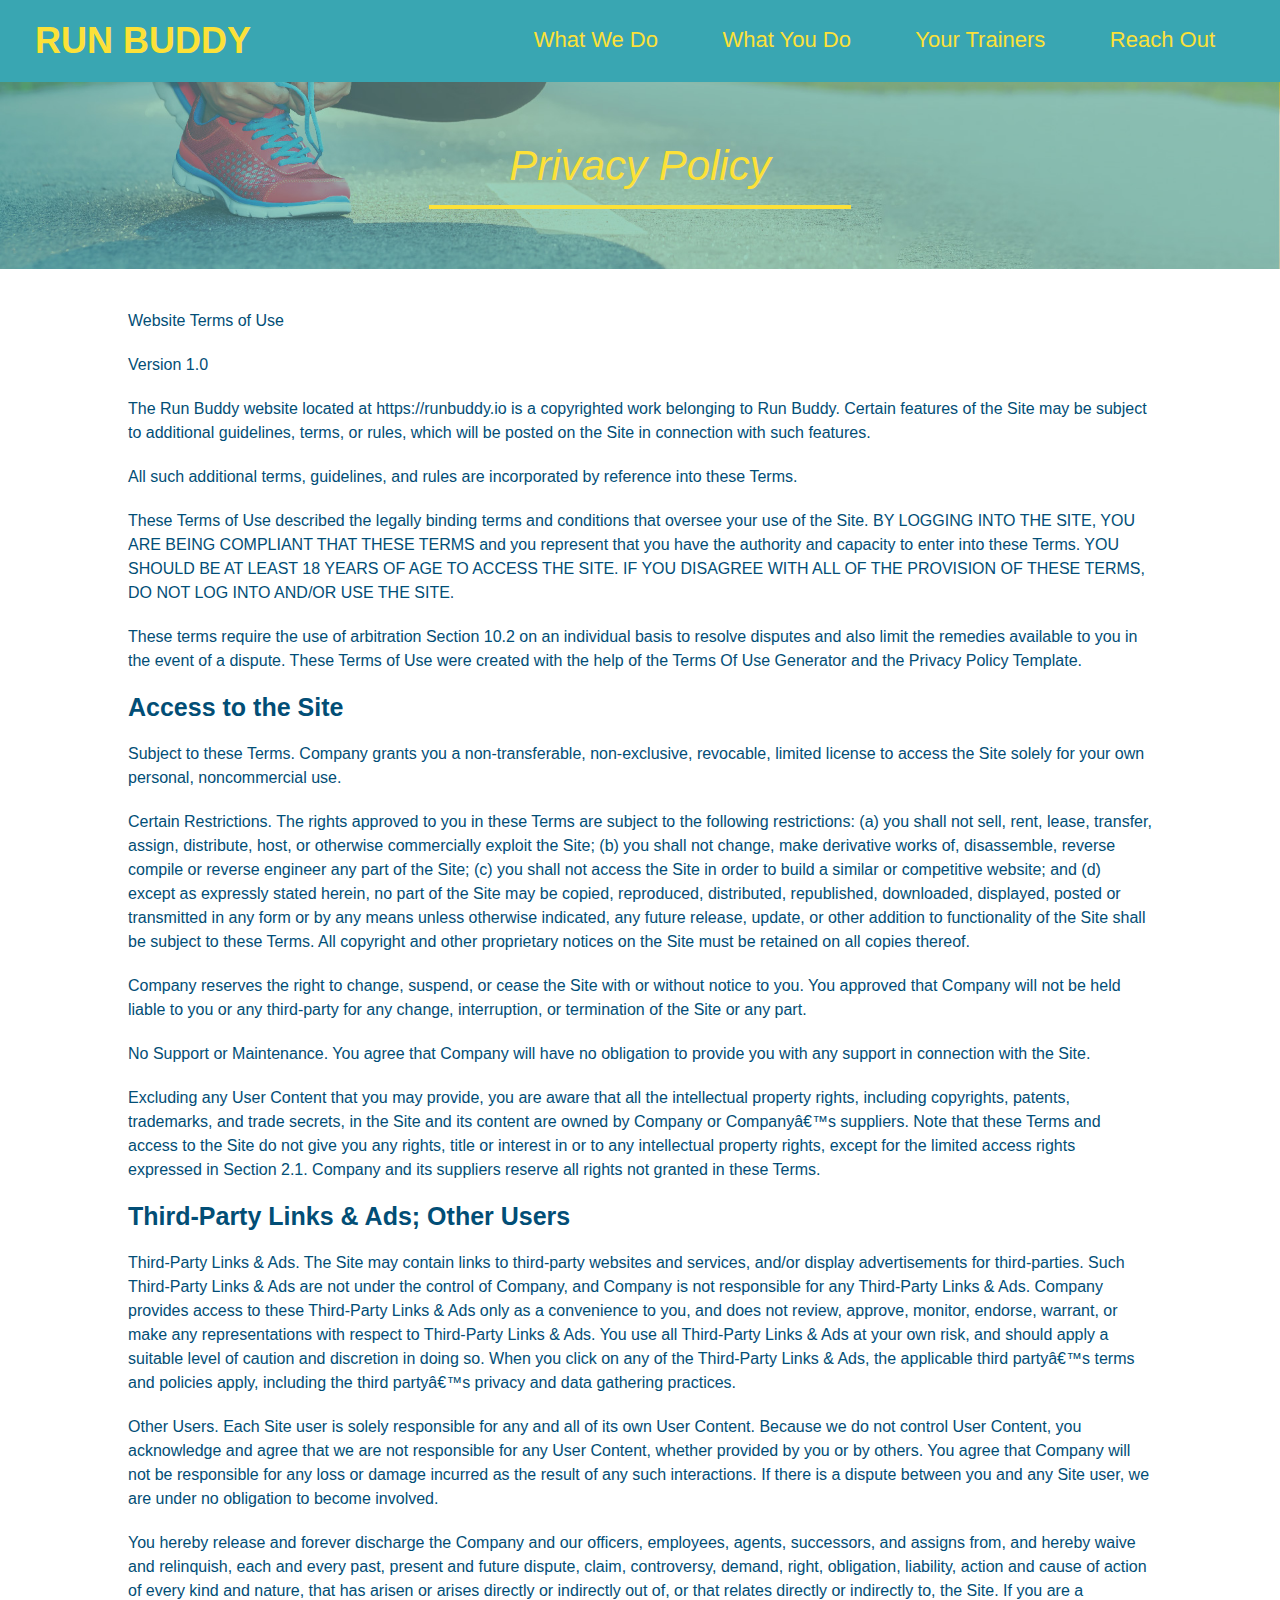
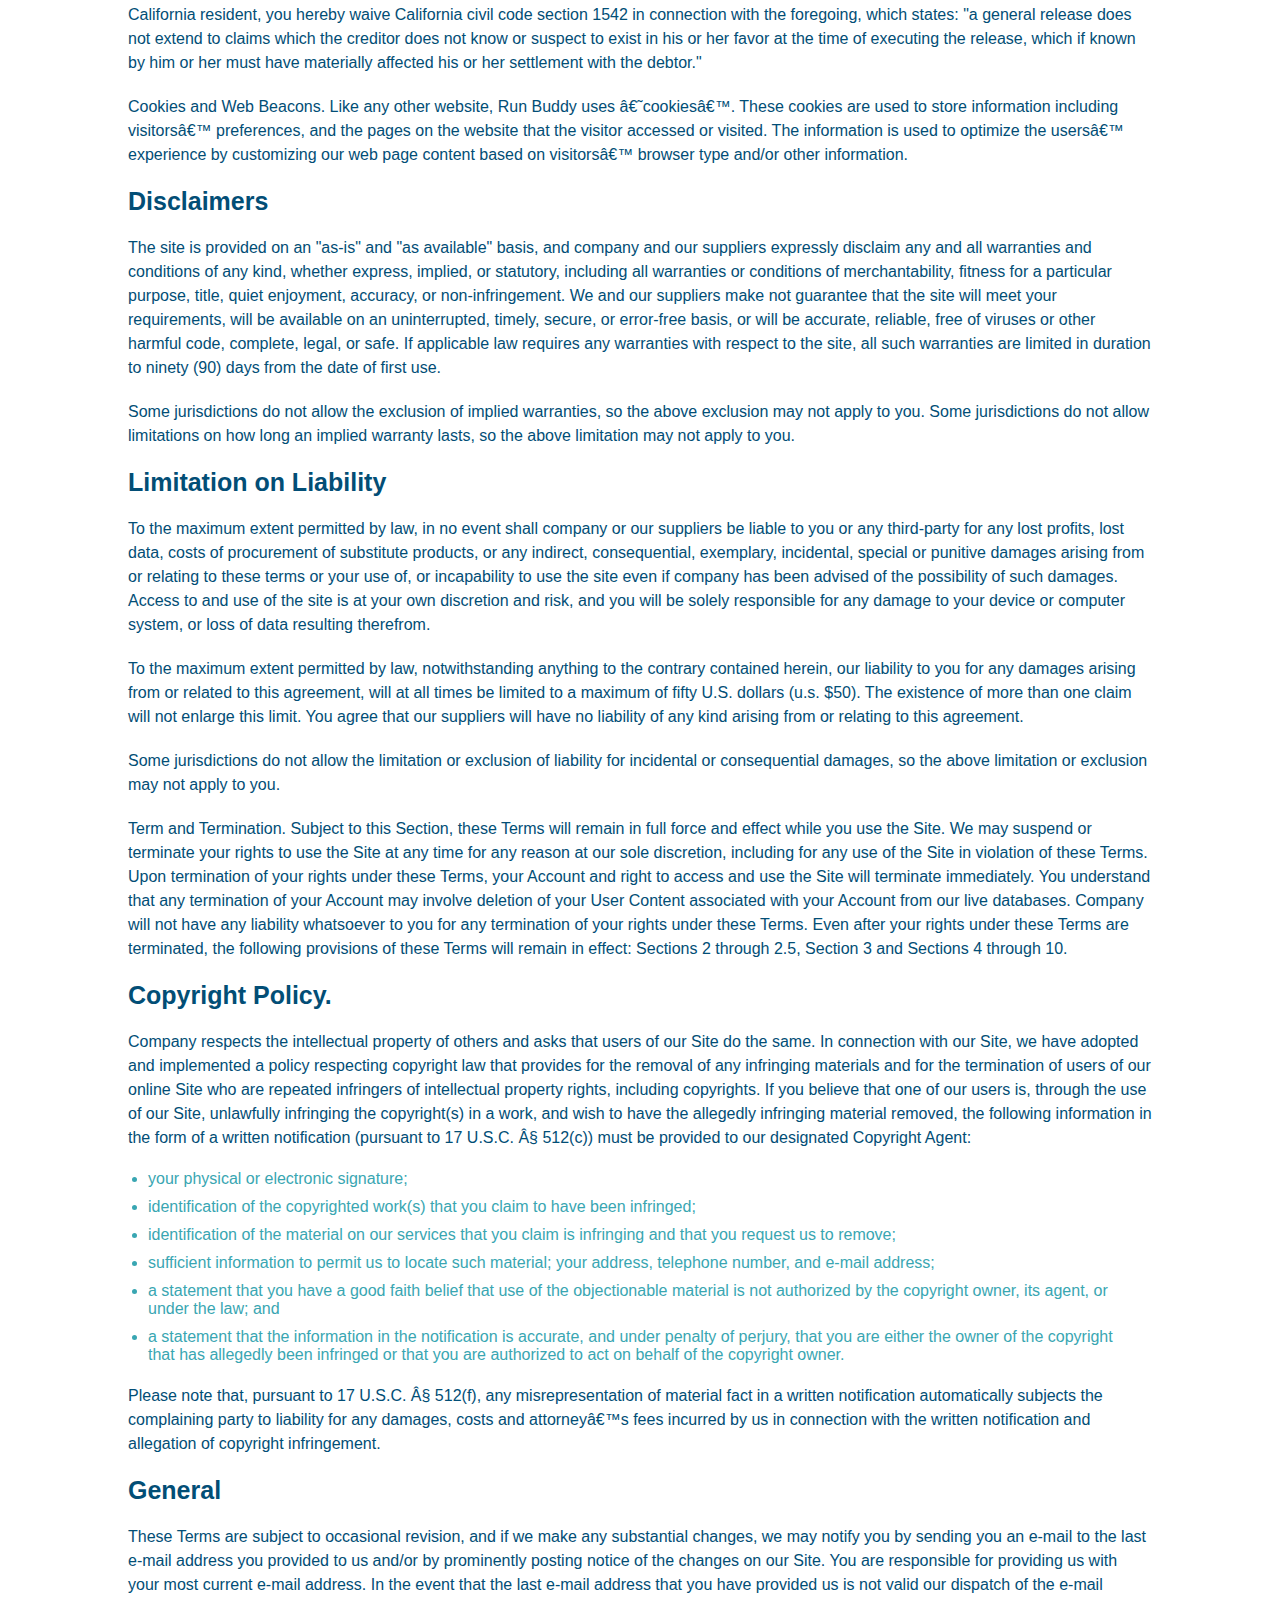
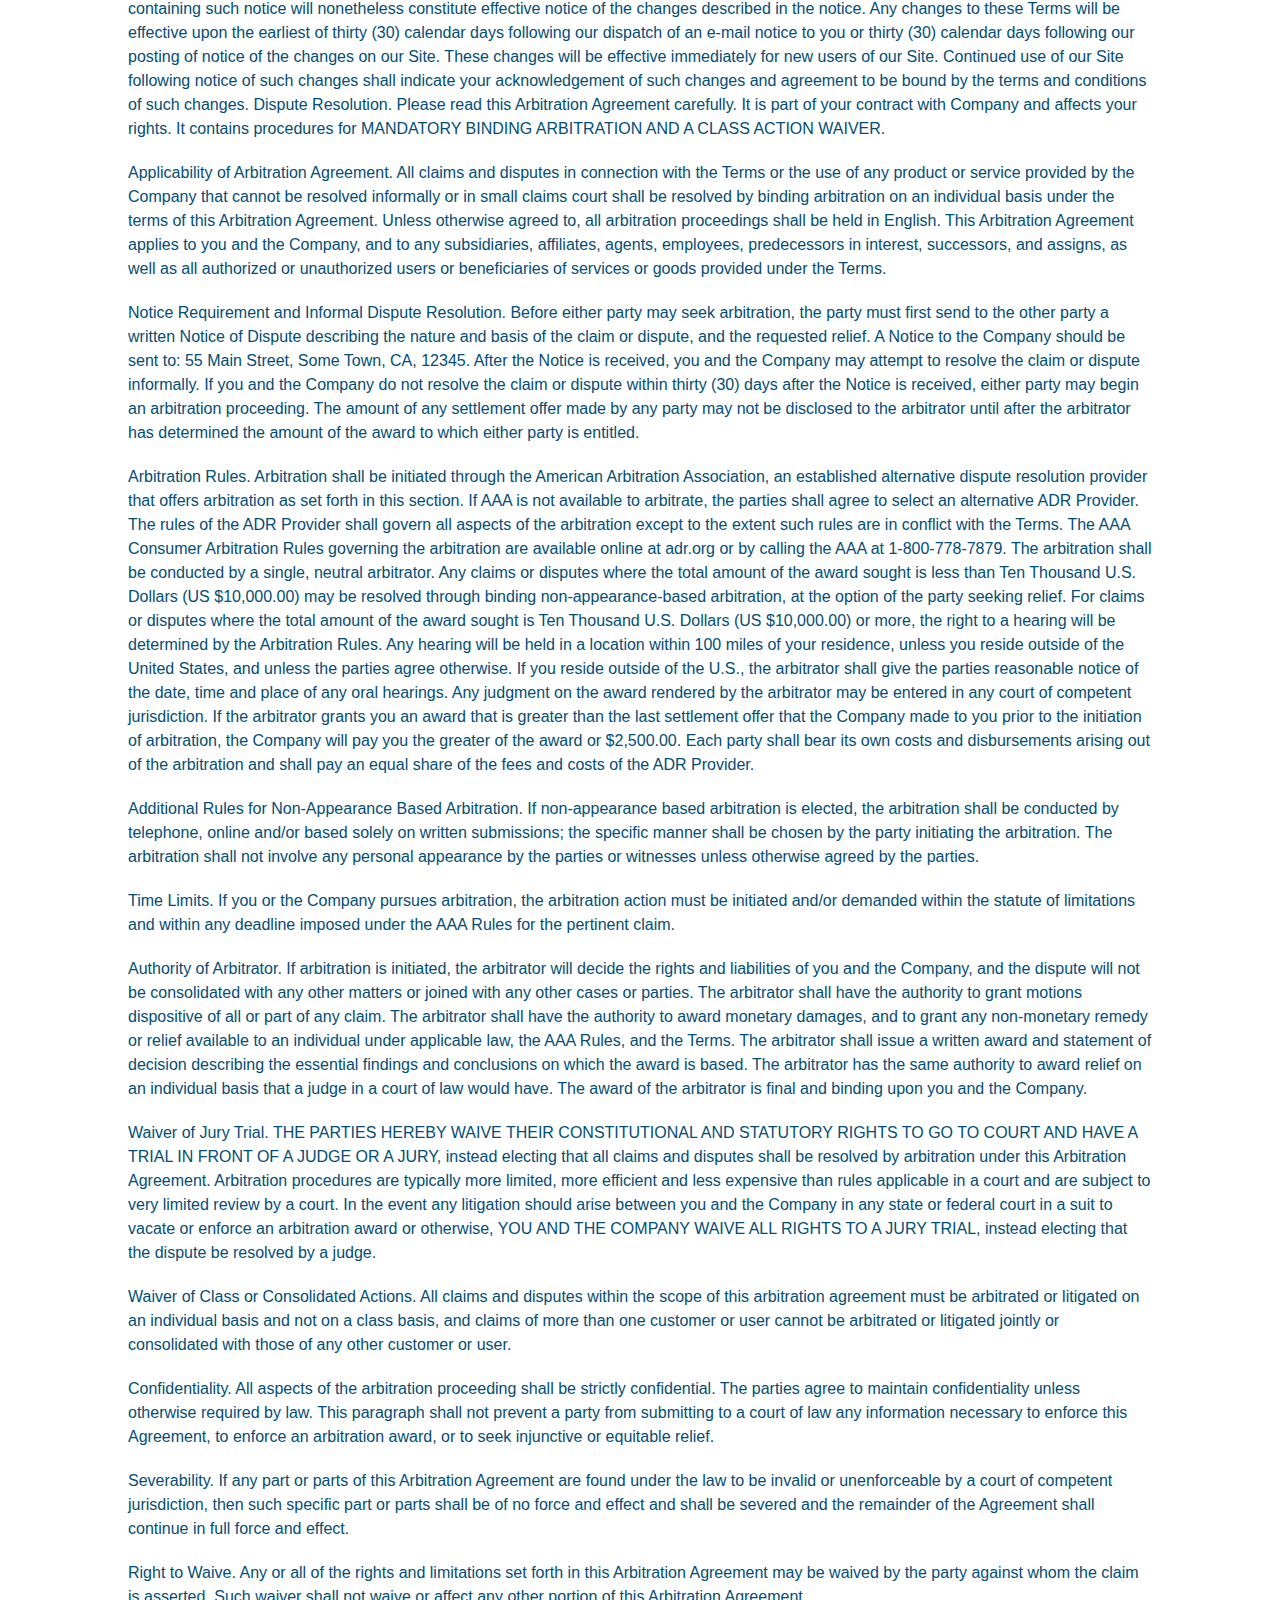
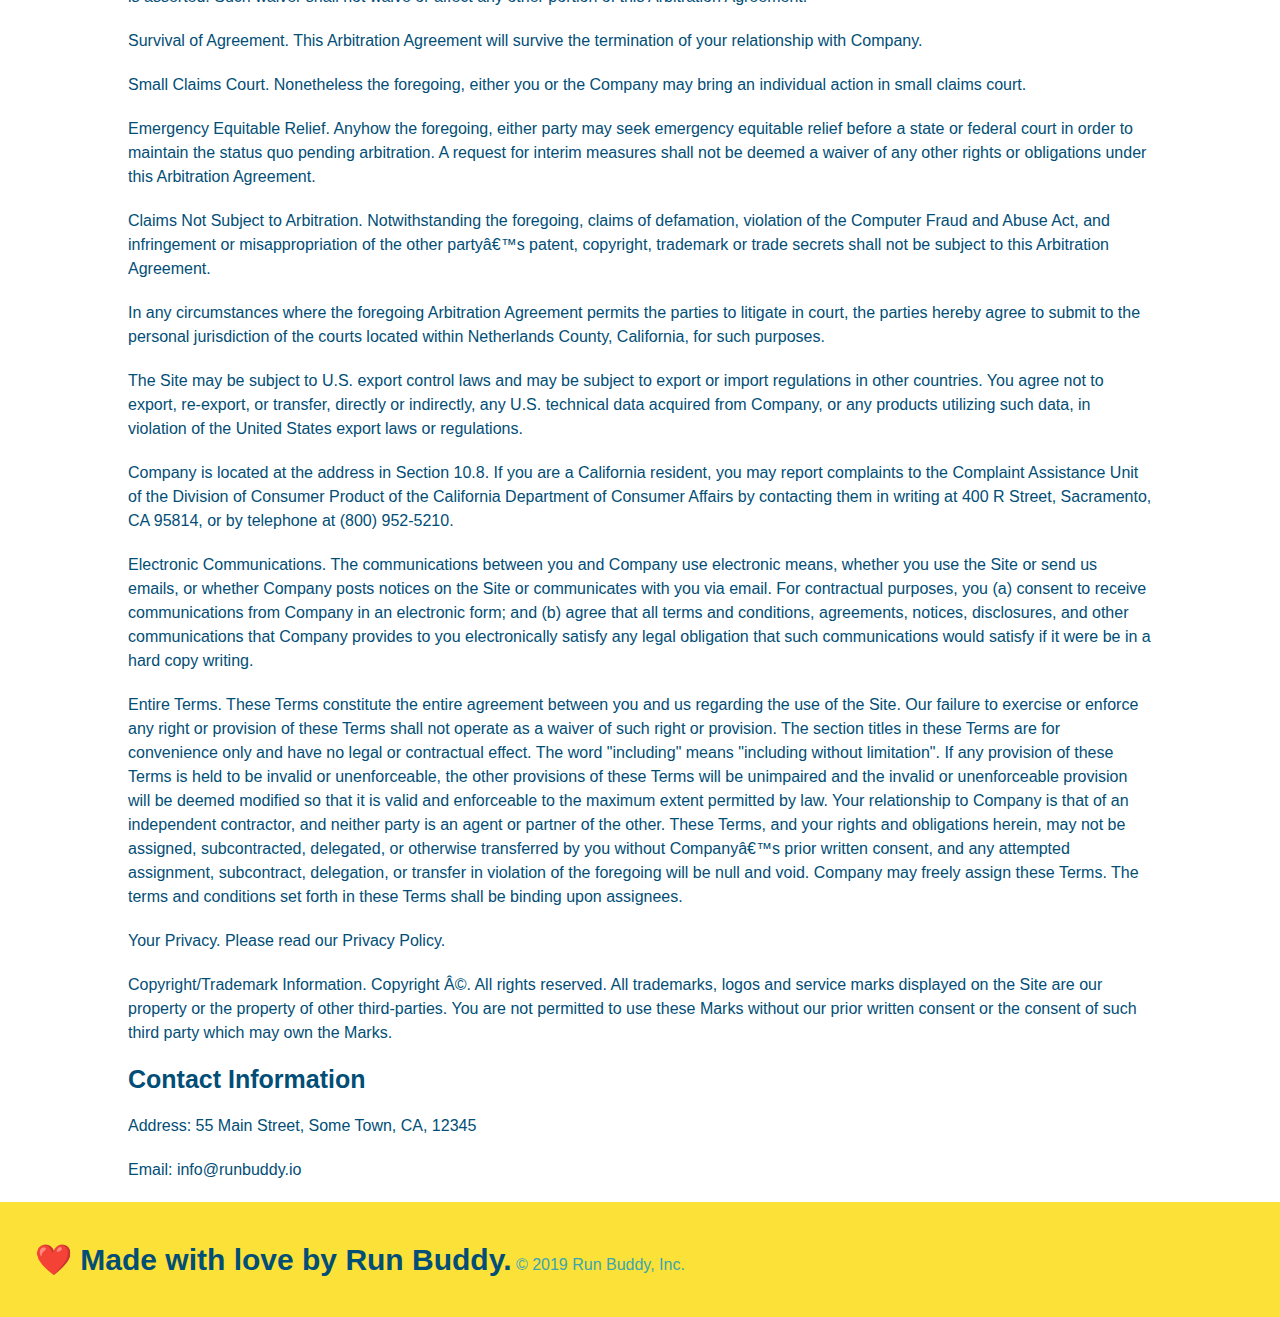
==== privacy-policy.html @ 7062bb2e "privacy policy" ====
<!DOCTYPE html>
<html lang="en">

<head>
    <meta charset="UTF-8" />
    <title>Privacy Policy - Run Buddy</title>
    <link rel="stylesheet" href="./assets/css/style.css" />
    <link rel="stylesheet" href="./assets/css/secondary-styles.css" />
</head>

<body>
    <header>
        <h1>
            <a href="./index.html"></a>RUN BUDDY
        </h1>
        <nav>
            <ul>
                <li>
                    <a href="./index.html#what-we-do"> What We Do</a>
                </li>
                <li>
                    <a href="./index.html#what-you-do"> What You Do</a>
                </li>
                <li>
                    <a href="./index.html#your-trainers"> Your Trainers</a>
                </li>
                <li>
                    <a href="./index.html#reach-out"> Reach Out</a>
                </li>
            </ul>
        </nav>
    </header>
    <section class="hero">
        <h2 class="page-title">
            Privacy Policy
        </h2>
    </section>
    <article class="secondary-content">
        <p>
            Website Terms of Use
          </p>
    
          <p>
            Version 1.0
          </p>
    
          <p>
            The Run Buddy website located at https://runbuddy.io is a copyrighted work belonging to Run Buddy. Certain
            features of the Site may be subject to additional guidelines, terms, or rules, which will be posted on the Site
            in connection with such features.
          </p>
    
          <p>
            All such additional terms, guidelines, and rules are incorporated by reference into these Terms.
          </p>
    
          <p>
            These Terms of Use described the legally binding terms and conditions that oversee your use of the Site. BY
            LOGGING INTO THE SITE, YOU ARE BEING COMPLIANT THAT THESE TERMS and you represent that you have the authority
            and capacity to enter into these Terms. YOU SHOULD BE AT LEAST 18 YEARS OF AGE TO ACCESS THE SITE. IF YOU
            DISAGREE WITH ALL OF THE PROVISION OF THESE TERMS, DO NOT LOG INTO AND/OR USE THE SITE.
          </p>
    
          <p>
            These terms require the use of arbitration Section 10.2 on an individual basis to resolve disputes and also
            limit the remedies available to you in the event of a dispute. These Terms of Use were created with the help of
            the Terms Of Use Generator and the Privacy Policy Template.
          </p>
    
          <h3>
            Access to the Site
          </h3>
    
          <p>
            Subject to these Terms. Company grants you a non-transferable, non-exclusive, revocable, limited license to
            access the Site solely for your own personal, noncommercial use.
          </p>
    
          <p>
            Certain Restrictions. The rights approved to you in these Terms are subject to the following restrictions: (a)
            you shall not sell, rent, lease, transfer, assign, distribute, host, or otherwise commercially exploit the Site;
            (b) you shall not change, make derivative works of, disassemble, reverse compile or reverse engineer any part of
            the Site; (c) you shall not access the Site in order to build a similar or competitive website; and (d) except
            as expressly stated herein, no part of the Site may be copied, reproduced, distributed, republished, downloaded,
            displayed, posted or transmitted in any form or by any means unless otherwise indicated, any future release,
            update, or other addition to functionality of the Site shall be subject to these Terms. All copyright and other
            proprietary notices on the Site must be retained on all copies thereof.
          </p>
    
          <p>
            Company reserves the right to change, suspend, or cease the Site with or without notice to you. You approved
            that Company will not be held liable to you or any third-party for any change, interruption, or termination of
            the Site or any part.
          </p>
    
          <p>
            No Support or Maintenance. You agree that Company will have no obligation to provide you with any support in
            connection with the Site.
          </p>
    
          <p>
            Excluding any User Content that you may provide, you are aware that all the intellectual property rights,
            including copyrights, patents, trademarks, and trade secrets, in the Site and its content are owned by Company
            or Companyâ€™s suppliers. Note that these Terms and access to the Site do not give you any rights, title or
            interest in or to any intellectual property rights, except for the limited access rights expressed in Section
            2.1. Company and its suppliers reserve all rights not granted in these Terms.
          </p>
    
          <h3>
            Third-Party Links & Ads; Other Users
          </h3>
    
          <p>
            Third-Party Links & Ads. The Site may contain links to third-party websites and services, and/or display
            advertisements for third-parties. Such Third-Party Links & Ads are not under the control of Company, and Company
            is not responsible for any Third-Party Links & Ads. Company provides access to these Third-Party Links & Ads
            only as a convenience to you, and does not review, approve, monitor, endorse, warrant, or make any
            representations with respect to Third-Party Links & Ads. You use all Third-Party Links & Ads at your own risk,
            and should apply a suitable level of caution and discretion in doing so. When you click on any of the
            Third-Party Links & Ads, the applicable third partyâ€™s terms and policies apply, including the third partyâ€™s
            privacy and data gathering practices.
          </p>
    
          <p>
            Other Users. Each Site user is solely responsible for any and all of its own User Content. Because we do not
            control User Content, you acknowledge and agree that we are not responsible for any User Content, whether
            provided by you or by others. You agree that Company will not be responsible for any loss or damage incurred as
            the result of any such interactions. If there is a dispute between you and any Site user, we are under no
            obligation to become involved.
          </p>
    
          <p>
            You hereby release and forever discharge the Company and our officers, employees, agents, successors, and
            assigns from, and hereby waive and relinquish, each and every past, present and future dispute, claim,
            controversy, demand, right, obligation, liability, action and cause of action of every kind and nature, that has
            arisen or arises directly or indirectly out of, or that relates directly or indirectly to, the Site. If you are
            a California resident, you hereby waive California civil code section 1542 in connection with the foregoing,
            which states: "a general release does not extend to claims which the creditor does not know or suspect to exist
            in his or her favor at the time of executing the release, which if known by him or her must have materially
            affected his or her settlement with the debtor."
          </p>
    
          <p>
            Cookies and Web Beacons. Like any other website, Run Buddy uses â€˜cookiesâ€™. These cookies are used to store
            information including visitorsâ€™ preferences, and the pages on the website that the visitor accessed or visited.
            The information is used to optimize the usersâ€™ experience by customizing our web page content based on visitorsâ€™
            browser type and/or other information.
          </p>
    
          <h3>
            Disclaimers
          </h3>
    
          <p>
            The site is provided on an "as-is" and "as available" basis, and company and our suppliers expressly disclaim
            any and all warranties and conditions of any kind, whether express, implied, or statutory, including all
            warranties or conditions of merchantability, fitness for a particular purpose, title, quiet enjoyment, accuracy,
            or non-infringement. We and our suppliers make not guarantee that the site will meet your requirements, will be
            available on an uninterrupted, timely, secure, or error-free basis, or will be accurate, reliable, free of
            viruses or other harmful code, complete, legal, or safe. If applicable law requires any warranties with respect
            to the site, all such warranties are limited in duration to ninety (90) days from the date of first use.
          </p>
    
          <p>
            Some jurisdictions do not allow the exclusion of implied warranties, so the above exclusion may not apply to
            you. Some jurisdictions do not allow limitations on how long an implied warranty lasts, so the above limitation
            may not apply to you.
          </p>
    
          <h3>
            Limitation on Liability
          </h3>
    
          <p>
            To the maximum extent permitted by law, in no event shall company or our suppliers be liable to you or any
            third-party for any lost profits, lost data, costs of procurement of substitute products, or any indirect,
            consequential, exemplary, incidental, special or punitive damages arising from or relating to these terms or
            your use of, or incapability to use the site even if company has been advised of the possibility of such
            damages. Access to and use of the site is at your own discretion and risk, and you will be solely responsible
            for any damage to your device or computer system, or loss of data resulting therefrom.
          </p>
    
          <p>
            To the maximum extent permitted by law, notwithstanding anything to the contrary contained herein, our liability
            to you for any damages arising from or related to this agreement, will at all times be limited to a maximum of
            fifty U.S. dollars (u.s. $50). The existence of more than one claim will not enlarge this limit. You agree that
            our suppliers will have no liability of any kind arising from or relating to this agreement.
          </p>
    
          <p>
            Some jurisdictions do not allow the limitation or exclusion of liability for incidental or consequential
            damages, so the above limitation or exclusion may not apply to you.
          </p>
    
          <p>
            Term and Termination. Subject to this Section, these Terms will remain in full force and effect while you use
            the Site. We may suspend or terminate your rights to use the Site at any time for any reason at our sole
            discretion, including for any use of the Site in violation of these Terms. Upon termination of your rights under
            these Terms, your Account and right to access and use the Site will terminate immediately. You understand that
            any termination of your Account may involve deletion of your User Content associated with your Account from our
            live databases. Company will not have any liability whatsoever to you for any termination of your rights under
            these Terms. Even after your rights under these Terms are terminated, the following provisions of these Terms
            will remain in effect: Sections 2 through 2.5, Section 3 and Sections 4 through 10.
          </p>
    
          <h3>
            Copyright Policy.
          </h3>
    
          <p>
            Company respects the intellectual property of others and asks that users of our Site do the same. In connection
            with our Site, we have adopted and implemented a policy respecting copyright law that provides for the removal
            of any infringing materials and for the termination of users of our online Site who are repeated infringers of
            intellectual property rights, including copyrights. If you believe that one of our users is, through the use of
            our Site, unlawfully infringing the copyright(s) in a work, and wish to have the allegedly infringing material
            removed, the following information in the form of a written notification (pursuant to 17 U.S.C. Â§ 512(c)) must
            be provided to our designated Copyright Agent:
          </p>
    
          <ul>
            <li>
              your physical or electronic signature;
            </li>
            <li>
              identification of the copyrighted work(s) that you claim to have been infringed;
            </li>
            <li>
              identification of the material on our services that you claim is infringing and that you request us to remove;
            </li>
            <li>
              sufficient information to permit us to locate such material; your address, telephone number, and e-mail
              address;
            </li>
            <li>
              a statement that you have a good faith belief that use of the objectionable material is not authorized by the
              copyright owner, its agent, or under the law; and
            </li>
            <li>
              a statement that the information in the notification is accurate, and under penalty of perjury, that you are
              either the owner of the copyright that has allegedly been infringed or that you are authorized to act on
              behalf of the copyright owner.
            </li>
          </ul>
    
          <p>
            Please note that, pursuant to 17 U.S.C. Â§ 512(f), any misrepresentation of material fact in a written
            notification automatically subjects the complaining party to liability for any damages, costs and attorneyâ€™s
            fees incurred by us in connection with the written notification and allegation of copyright infringement.
          </p>
    
          <h3>
            General
          </h3>
    
          <p>
            These Terms are subject to occasional revision, and if we make any substantial changes, we may notify you by
            sending you an e-mail to the last e-mail address you provided to us and/or by prominently posting notice of the
            changes on our Site. You are responsible for providing us with your most current e-mail address. In the event
            that the last e-mail address that you have provided us is not valid our dispatch of the e-mail containing such
            notice will nonetheless constitute effective notice of the changes described in the notice. Any changes to these
            Terms will be effective upon the earliest of thirty (30) calendar days following our dispatch of an e-mail
            notice to you or thirty (30) calendar days following our posting of notice of the changes on our Site. These
            changes will be effective immediately for new users of our Site. Continued use of our Site following notice of
            such changes shall indicate your acknowledgement of such changes and agreement to be bound by the terms and
            conditions of such changes. Dispute Resolution. Please read this Arbitration Agreement carefully. It is part of
            your contract with Company and affects your rights. It contains procedures for MANDATORY BINDING ARBITRATION AND
            A CLASS ACTION WAIVER.
          </p>
    
          <p>
            Applicability of Arbitration Agreement. All claims and disputes in connection with the Terms or the use of any
            product or service provided by the Company that cannot be resolved informally or in small claims court shall be
            resolved by binding arbitration on an individual basis under the terms of this Arbitration Agreement. Unless
            otherwise agreed to, all arbitration proceedings shall be held in English. This Arbitration Agreement applies to
            you and the Company, and to any subsidiaries, affiliates, agents, employees, predecessors in interest,
            successors, and assigns, as well as all authorized or unauthorized users or beneficiaries of services or goods
            provided under the Terms.
          </p>
    
          <p>
            Notice Requirement and Informal Dispute Resolution. Before either party may seek arbitration, the party must
            first send to the other party a written Notice of Dispute describing the nature and basis of the claim or
            dispute, and the requested relief. A Notice to the Company should be sent to: 55 Main Street, Some Town, CA,
            12345. After the Notice is received, you and the Company may attempt to resolve the claim or dispute informally.
            If you and the Company do not resolve the claim or dispute within thirty (30) days after the Notice is received,
            either party may begin an arbitration proceeding. The amount of any settlement offer made by any party may not
            be disclosed to the arbitrator until after the arbitrator has determined the amount of the award to which either
            party is entitled.
          </p>
    
          <p>
            Arbitration Rules. Arbitration shall be initiated through the American Arbitration Association, an established
            alternative dispute resolution provider that offers arbitration as set forth in this section. If AAA is not
            available to arbitrate, the parties shall agree to select an alternative ADR Provider. The rules of the ADR
            Provider shall govern all aspects of the arbitration except to the extent such rules are in conflict with the
            Terms. The AAA Consumer Arbitration Rules governing the arbitration are available online at adr.org or by
            calling the AAA at 1-800-778-7879. The arbitration shall be conducted by a single, neutral arbitrator. Any
            claims or disputes where the total amount of the award sought is less than Ten Thousand U.S. Dollars (US
            $10,000.00) may be resolved through binding non-appearance-based arbitration, at the option of the party seeking
            relief. For claims or disputes where the total amount of the award sought is Ten Thousand U.S. Dollars (US
            $10,000.00) or more, the right to a hearing will be determined by the Arbitration Rules. Any hearing will be
            held in a location within 100 miles of your residence, unless you reside outside of the United States, and
            unless the parties agree otherwise. If you reside outside of the U.S., the arbitrator shall give the parties
            reasonable notice of the date, time and place of any oral hearings. Any judgment on the award rendered by the
            arbitrator may be entered in any court of competent jurisdiction. If the arbitrator grants you an award that is
            greater than the last settlement offer that the Company made to you prior to the initiation of arbitration, the
            Company will pay you the greater of the award or $2,500.00. Each party shall bear its own costs and
            disbursements arising out of the arbitration and shall pay an equal share of the fees and costs of the ADR
            Provider.
          </p>
    
          <p>
            Additional Rules for Non-Appearance Based Arbitration. If non-appearance based arbitration is elected, the
            arbitration shall be conducted by telephone, online and/or based solely on written submissions; the specific
            manner shall be chosen by the party initiating the arbitration. The arbitration shall not involve any personal
            appearance by the parties or witnesses unless otherwise agreed by the parties.
          </p>
    
          <p>
            Time Limits. If you or the Company pursues arbitration, the arbitration action must be initiated and/or demanded
            within the statute of limitations and within any deadline imposed under the AAA Rules for the pertinent claim.
          </p>
    
          <p>
            Authority of Arbitrator. If arbitration is initiated, the arbitrator will decide the rights and liabilities of
            you and the Company, and the dispute will not be consolidated with any other matters or joined with any other
            cases or parties. The arbitrator shall have the authority to grant motions dispositive of all or part of any
            claim. The arbitrator shall have the authority to award monetary damages, and to grant any non-monetary remedy
            or relief available to an individual under applicable law, the AAA Rules, and the Terms. The arbitrator shall
            issue a written award and statement of decision describing the essential findings and conclusions on which the
            award is based. The arbitrator has the same authority to award relief on an individual basis that a judge in a
            court of law would have. The award of the arbitrator is final and binding upon you and the Company.
          </p>
    
          <p>
            Waiver of Jury Trial. THE PARTIES HEREBY WAIVE THEIR CONSTITUTIONAL AND STATUTORY RIGHTS TO GO TO COURT AND HAVE
            A TRIAL IN FRONT OF A JUDGE OR A JURY, instead electing that all claims and disputes shall be resolved by
            arbitration under this Arbitration Agreement. Arbitration procedures are typically more limited, more efficient
            and less expensive than rules applicable in a court and are subject to very limited review by a court. In the
            event any litigation should arise between you and the Company in any state or federal court in a suit to vacate
            or enforce an arbitration award or otherwise, YOU AND THE COMPANY WAIVE ALL RIGHTS TO A JURY TRIAL, instead
            electing that the dispute be resolved by a judge.
          </p>
    
          <p>
            Waiver of Class or Consolidated Actions. All claims and disputes within the scope of this arbitration agreement
            must be arbitrated or litigated on an individual basis and not on a class basis, and claims of more than one
            customer or user cannot be arbitrated or litigated jointly or consolidated with those of any other customer or
            user.
          </p>
    
          <p>
            Confidentiality. All aspects of the arbitration proceeding shall be strictly confidential. The parties agree to
            maintain confidentiality unless otherwise required by law. This paragraph shall not prevent a party from
            submitting to a court of law any information necessary to enforce this Agreement, to enforce an arbitration
            award, or to seek injunctive or equitable relief.
          </p>
    
          <p>
            Severability. If any part or parts of this Arbitration Agreement are found under the law to be invalid or
            unenforceable by a court of competent jurisdiction, then such specific part or parts shall be of no force and
            effect and shall be severed and the remainder of the Agreement shall continue in full force and effect.
          </p>
    
          <p>
            Right to Waive. Any or all of the rights and limitations set forth in this Arbitration Agreement may be waived
            by the party against whom the claim is asserted. Such waiver shall not waive or affect any other portion of this
            Arbitration Agreement.
          </p>
    
          <p>
            Survival of Agreement. This Arbitration Agreement will survive the termination of your relationship with
            Company.
          </p>
    
          <p>
            Small Claims Court. Nonetheless the foregoing, either you or the Company may bring an individual action in small
            claims court.
          </p>
    
          <p>
            Emergency Equitable Relief. Anyhow the foregoing, either party may seek emergency equitable relief before a
            state or federal court in order to maintain the status quo pending arbitration. A request for interim measures
            shall not be deemed a waiver of any other rights or obligations under this Arbitration Agreement.
          </p>
    
          <p>
            Claims Not Subject to Arbitration. Notwithstanding the foregoing, claims of defamation, violation of the
            Computer Fraud and Abuse Act, and infringement or misappropriation of the other partyâ€™s patent, copyright,
            trademark or trade secrets shall not be subject to this Arbitration Agreement.
          </p>
    
          <p>
            In any circumstances where the foregoing Arbitration Agreement permits the parties to litigate in court, the
            parties hereby agree to submit to the personal jurisdiction of the courts located within Netherlands County,
            California, for such purposes.
          </p>
    
          <p>
            The Site may be subject to U.S. export control laws and may be subject to export or import regulations in other
            countries. You agree not to export, re-export, or transfer, directly or indirectly, any U.S. technical data
            acquired from Company, or any products utilizing such data, in violation of the United States export laws or
            regulations.
          </p>
    
          <p>
            Company is located at the address in Section 10.8. If you are a California resident, you may report complaints
            to the Complaint Assistance Unit of the Division of Consumer Product of the California Department of Consumer
            Affairs by contacting them in writing at 400 R Street, Sacramento, CA 95814, or by telephone at (800) 952-5210.
          </p>
    
          <p>
            Electronic Communications. The communications between you and Company use electronic means, whether you use the
            Site or send us emails, or whether Company posts notices on the Site or communicates with you via email. For
            contractual purposes, you (a) consent to receive communications from Company in an electronic form; and (b)
            agree that all terms and conditions, agreements, notices, disclosures, and other communications that Company
            provides to you electronically satisfy any legal obligation that such communications would satisfy if it were be
            in a hard copy writing.
          </p>
    
          <p>
            Entire Terms. These Terms constitute the entire agreement between you and us regarding the use of the Site. Our
            failure to exercise or enforce any right or provision of these Terms shall not operate as a waiver of such right
            or provision. The section titles in these Terms are for convenience only and have no legal or contractual
            effect. The word "including" means "including without limitation". If any provision of these Terms is held to be
            invalid or unenforceable, the other provisions of these Terms will be unimpaired and the invalid or
            unenforceable provision will be deemed modified so that it is valid and enforceable to the maximum extent
            permitted by law. Your relationship to Company is that of an independent contractor, and neither party is an
            agent or partner of the other. These Terms, and your rights and obligations herein, may not be assigned,
            subcontracted, delegated, or otherwise transferred by you without Companyâ€™s prior written consent, and any
            attempted assignment, subcontract, delegation, or transfer in violation of the foregoing will be null and void.
            Company may freely assign these Terms. The terms and conditions set forth in these Terms shall be binding upon
            assignees.
          </p>
    
          <p>
            Your Privacy. Please read our Privacy Policy.
          </p>
    
          <p>
            Copyright/Trademark Information. Copyright Â©. All rights reserved. All trademarks, logos and service marks
            displayed on the Site are our property or the property of other third-parties. You are not permitted to use
            these Marks without our prior written consent or the consent of such third party which may own the Marks.
          </p>
    
          <h3>
            Contact Information
          </h3>
    
          <p>
            Address: 55 Main Street, Some Town, CA, 12345
          </p>
    
          <p>
            Email: info@runbuddy.io
          </p>

    </article>
    
    <footer>
        <h2>❤️ Made with love by Run Buddy.</h2>
        &copy; 2019 Run Buddy, Inc.
        </div>
    </footer>
</body>

</html>
---- assets/css/style.css ----
* {
    margin: 0;
    padding: 0;
}

body {
    font-family: Helvetica, Arial, sans-serif;
    color: #39a6b2;
}

header {
    padding: 20px 35px;
    background-color: #39a6b2;
}

header h1 {
    font-weight: bold;
    font-size: 36px;
    color:  #fce138;
    margin: 0;
    display: inline;
}

header a {
    color: #fce138;
    text-decoration: none;
}

header nav {
    float: right;
    margin: 7px 0;
}

header nav ul li {
    display: inline;
}

header nav ul li a {
    margin: 0 30px;
    font-weight: lighter;
    font-size: 22px;
}

footer {
    background: #fce138;
    width: 100%;
    padding: 40px 35px;
}

footer h2 {
    display: inline;
    color: #024e76;
    font-size: 30px;
    margin: 0;
}

footer div {
    float: right;
    line-height: 1.5;
    text-align: right;
}

footer a {
    color: #024e76;
}

* {
    margin: 0;
    padding:0;
    box-sizing: border-box;
}

section {
    padding: 60px;
}
/* Hero Style Start */
.hero {
    background-image: url("../images/hero-bg.jpg");
    height: 600px;
    background-size: cover;
    background-position: center;
    position: relative;
}

.hero-form {
    border: 3px solid #024e76;
    background-color: #fce138;
    padding: 20px;
    width: 500px;
    color: #024e76;
    position: absolute;
    bottom: 120px;
    right: 140px;
}

.hero-form h3 {
    font-size: 25px;
    margin: 0%;
}

.hero-form p {
    margin: 5px 0 15px 0;
}

.form-input {
    border: 1px solid #024e76;
    display: block;
    padding: 7px 15px;
    font-size: 16;
    color: #024e76;
    width: 100%;
    margin-bottom: 15px;
}

.hero-form label {
    margin: 0 5px;
}

.hero-form button {
    color: #fce138;
    background-color: #024e76;
    border: none;
    padding: 10px 20px;
    font-size: 16px;
  }
  /* HERO STYLES END */

.intro {
    text-align: center;
}

.intro p {
    line-height: 1.7;
    color: #39a6b2;
    width: 80%;
    font-size: 20px;
    margin: 0 auto;
}

.steps {
    text-align: center;
    background: #fce138
}

.steps div {
    margin-bottom: 80px;
}

.steps img {
    width: 15%;
    margin: 10px 0;
}

.steps h3 {
    color: #024e76;
    font-size: 46px;
    margin-top: 10px;
}

.steps p {
    color: #39a6b2;
    margin-top: 10px;
}

.steps span {
    font-size: 38px;
}

.section-title {
    font-size: 55px;
    color: #024e76;
    margin-bottom: 35px;
    padding: 0 100px 20px 100px;
    display: inline-block;
    border-bottom: 3px solid;
}

.primary-border {
    border-color: #fce138;
}

.secondary-border {
    border-color: #39a6b2;
}

.trainers {
    text-align: center;
}

.trainer {
    width: 900px;
    margin: 0 auto 30px auto;
    background: #024e76;
    color: #fce138;
    overflow: auto;
}

.trainer img {
    width: 35%;
    float: left;
}

.trainer-bio {
    padding: 35px;
    float: left;
    width: 65%;
}

.text-left {
    text-align: left;
}

.text-right {
    text-align: right;
}

.trainer-bio h3 {
    font-size: 32px;
    margin-bottom: 8px;
}

.trainer-bio h4 {
    font-weight: lighter;
    font-size: 26px;
    margin-bottom: 25px;
}

.trainer-bio p {
    font-size: 17px;
    line-height: 1.3;
}

.contact {
    text-align: center;
    background: #024e76;
}

.contact h2 {
    color: #fce138;
}

.contact-info iframe {
    width: 400px;
    height: 400px;
}

.contact-info div {
    width: 410px;
    display: inline-block;
    vertical-align: top;
    text-align: left;
    margin: 30px 0 0 60px;
    color: white;
}

.contact-info h3 {
    color: #fce138;
    font-size: 32px;
}

.contact-info p, .contact-info address {
    margin: 20px 0;
    line-height: 1.5;
    font-size: 20px;
    font-style: normal;
}

.contact-info a {
    color: #fce138;
}
---- assets/css/secondary-styles.css ----
.hero {
    background-position: bottom;
    height: auto;
    text-align: center;
    margin-bottom: 40px;
}

.hero h2 {
    color: #fce138;
    display: inline-block;
    border-bottom: 4px solid #fce138;
    padding: 0 80px 15px 80px;
    font-weight: normal;
    font-size: 42px;
    font-style: italic;
}

.secondary-content {
    width: 80%;
    margin: 0 auto;
    color: #024e76;
}

.secondary-content h3 {
    font-size: 25px;
    margin: 20px 0 20px 0;   
}

.secondary-content p {
    font-size: 16px;
    line-height: 1.5;
    margin: 20px 0 20px 0;   
}

.secondary-content ul {
    margin: 15px 20px 15px 20px;
}

.secondary-content li {
    color: #39a6b2;
    margin: 10px 0 10px 0;
}
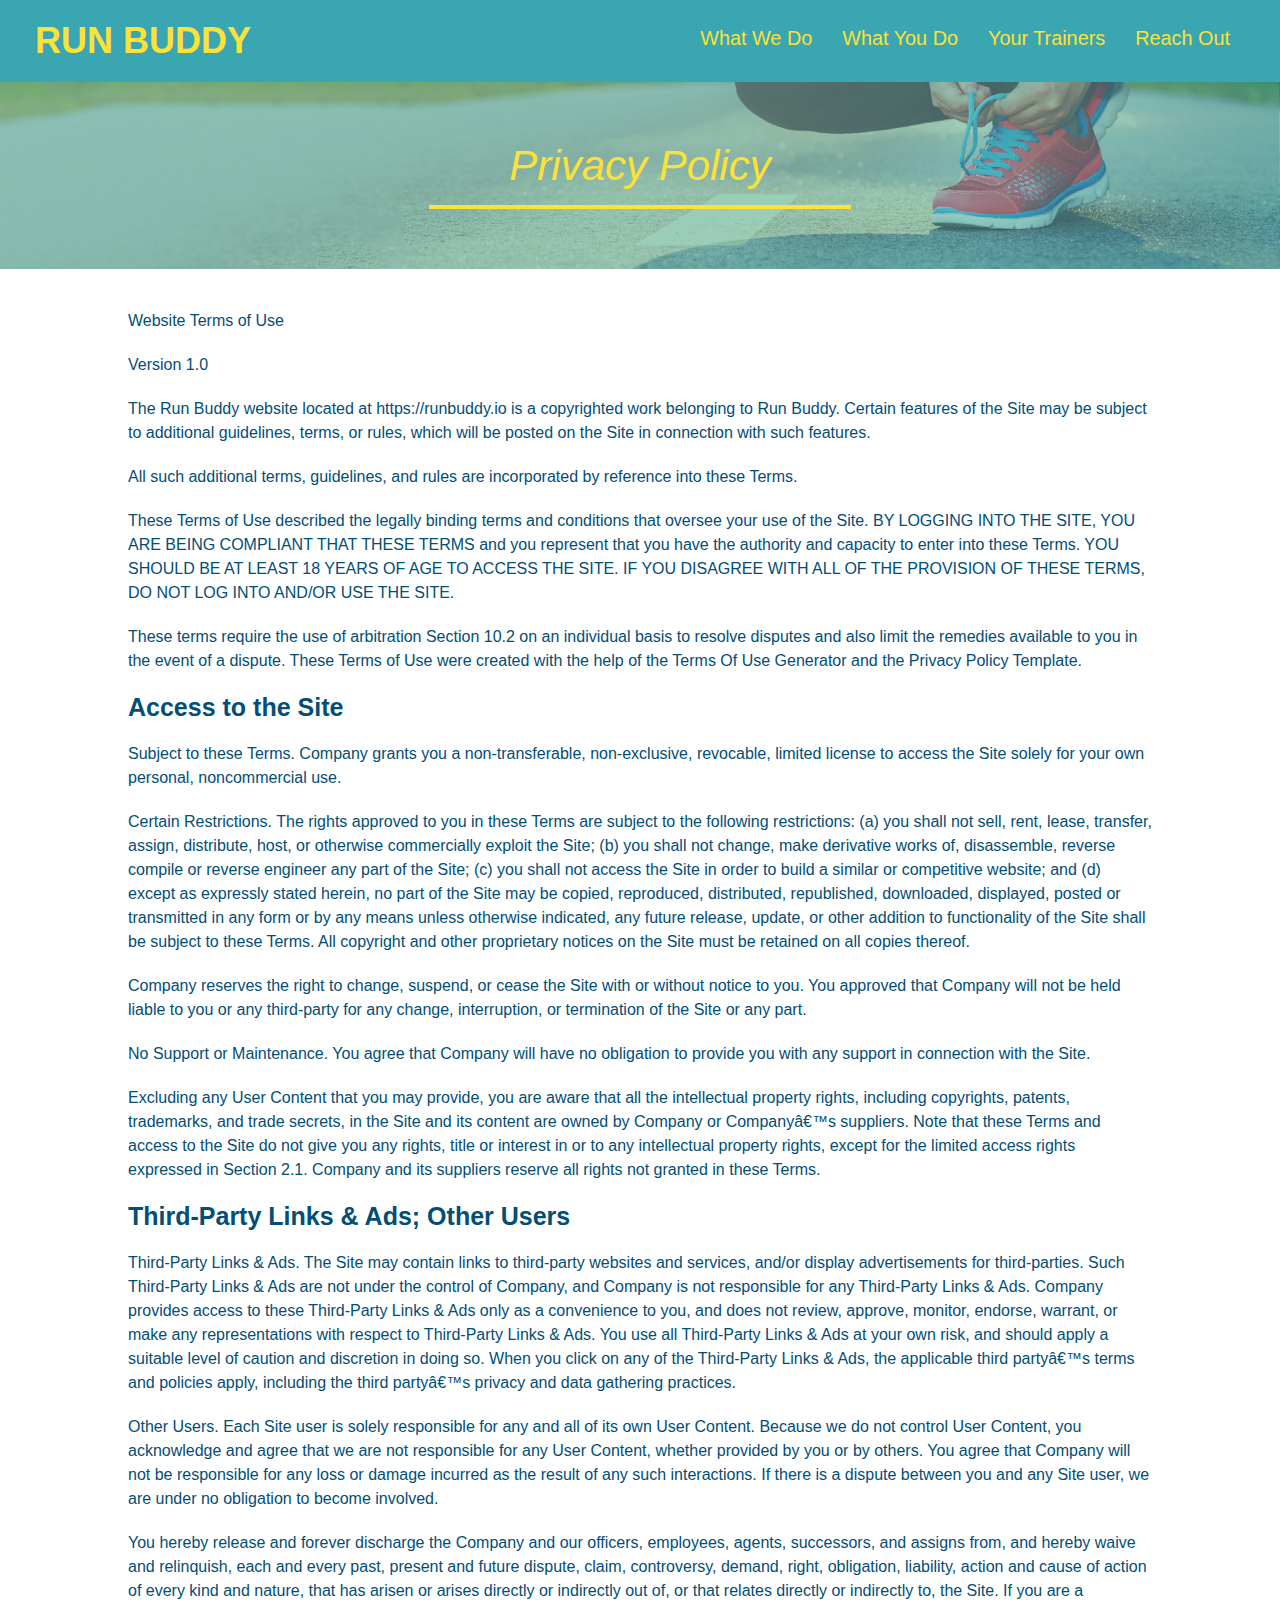
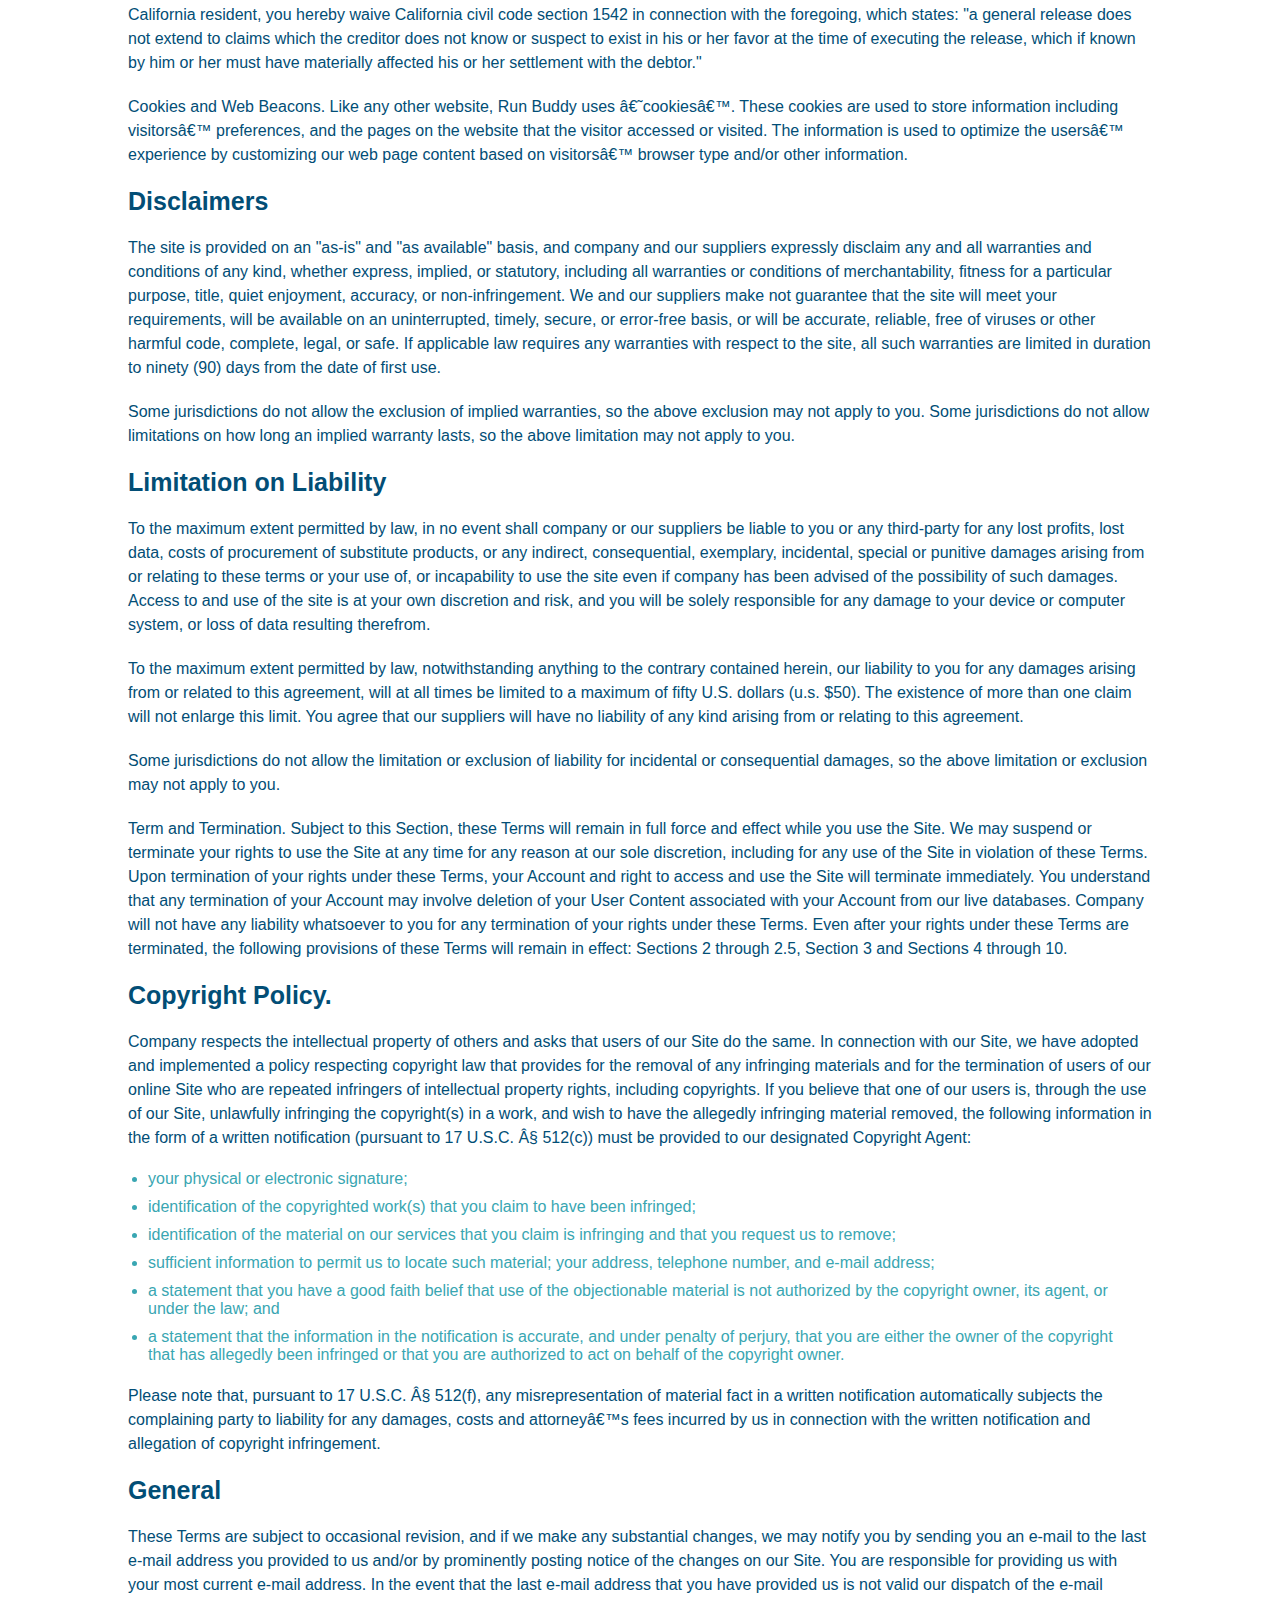
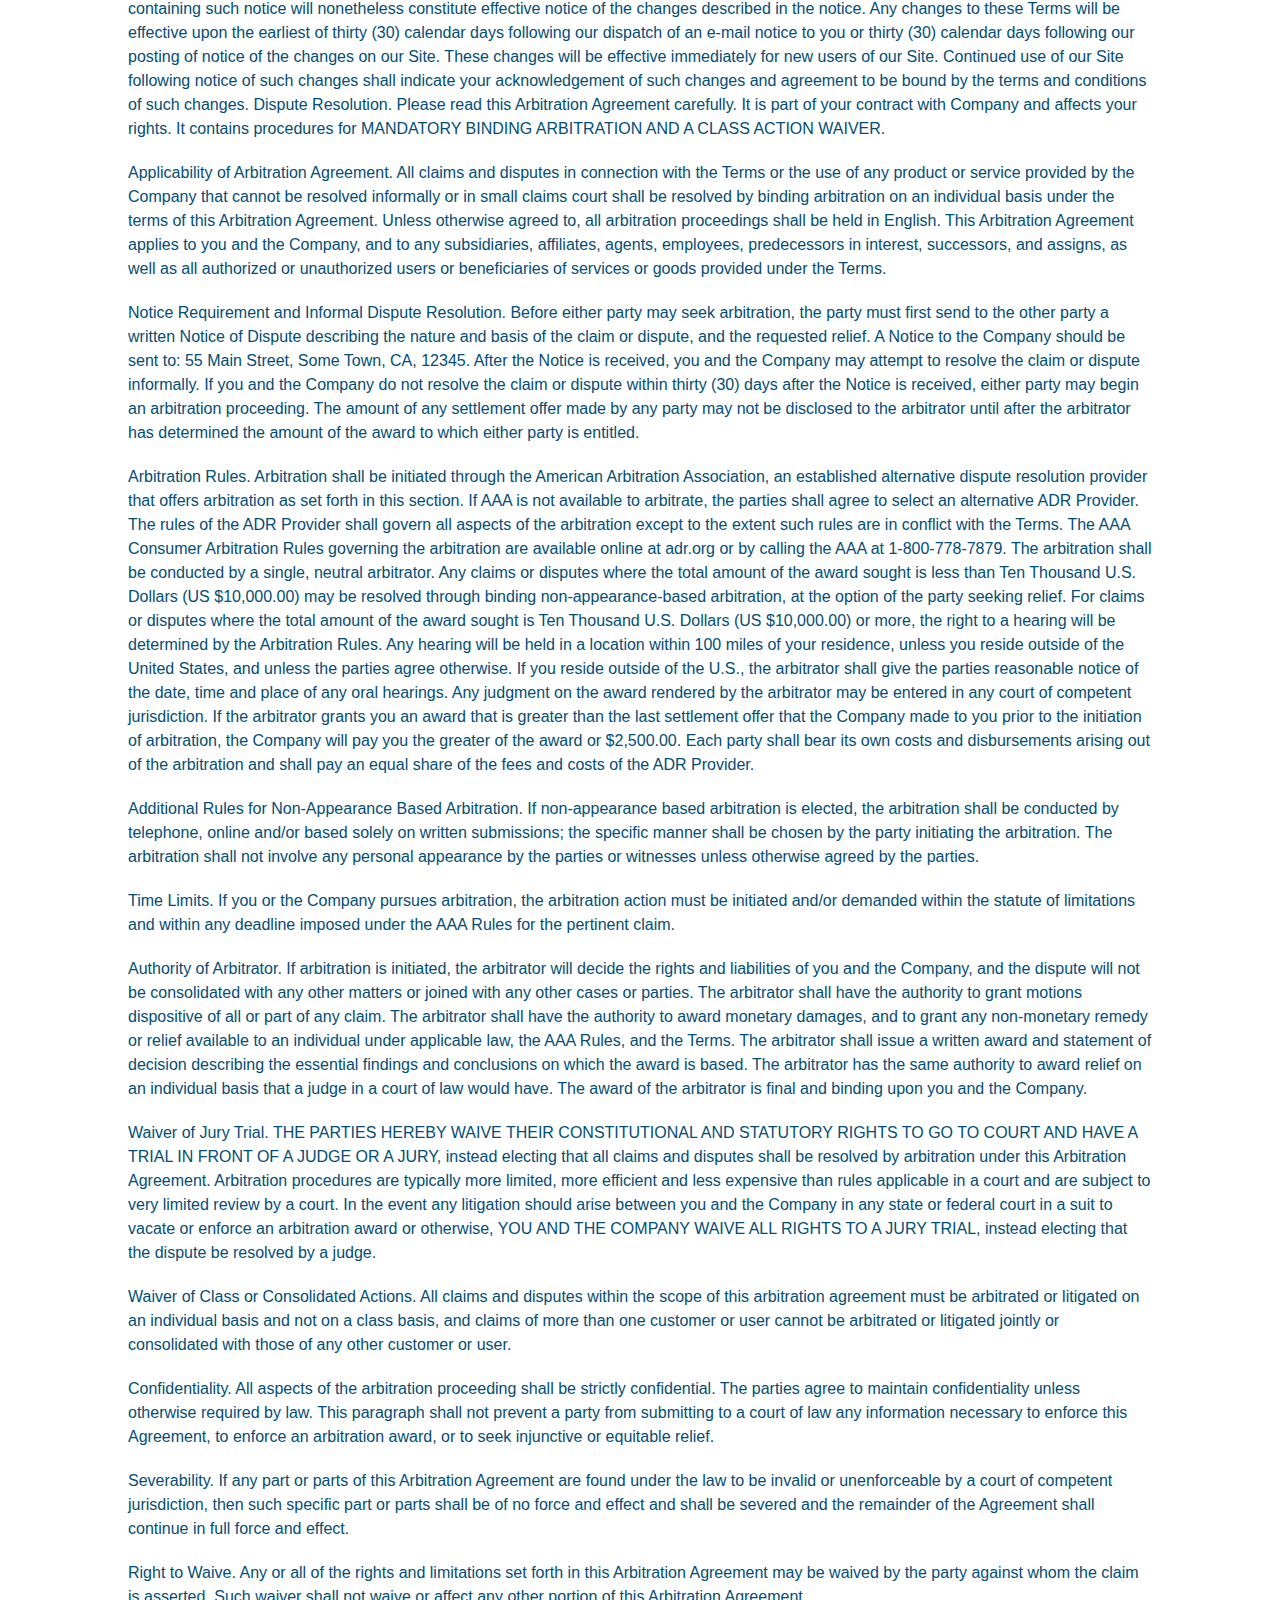
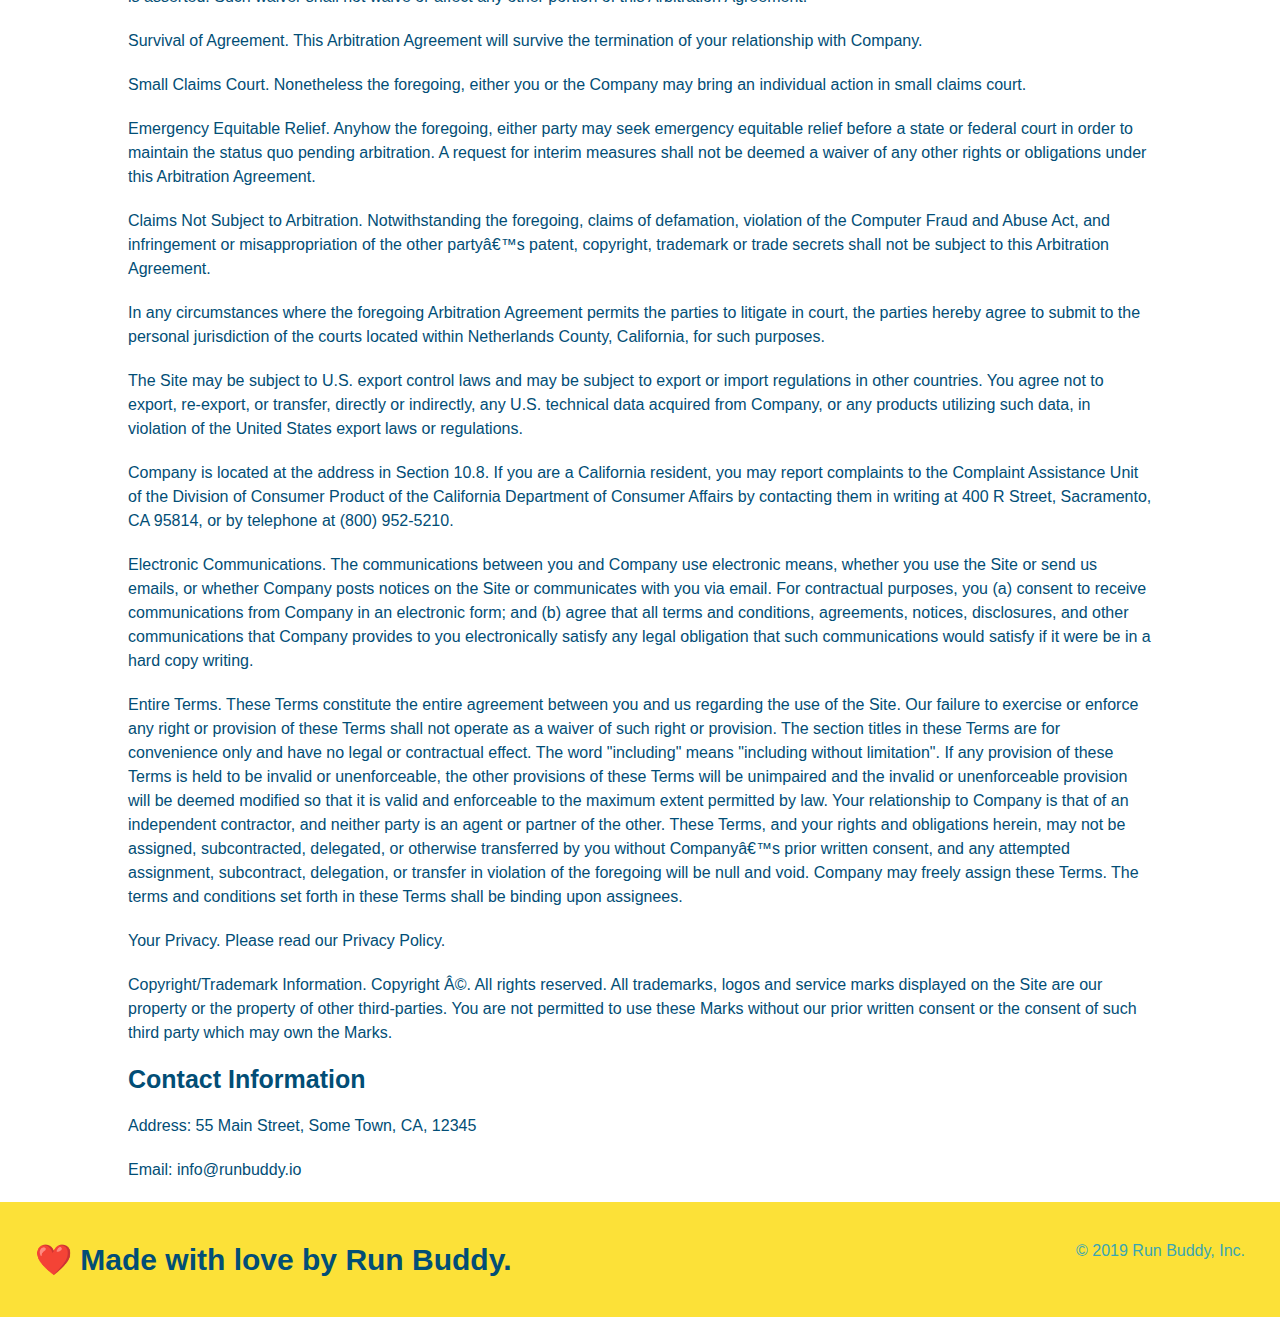
==== commit 342d3a03: "add mediaqueries" ====
--- a/privacy-policy.html
+++ b/privacy-policy.html
@@ -3,6 +3,7 @@
 
 <head>
     <meta charset="UTF-8" />
+    <meta name="viewpoint" content="width=device-width, initial-scale=1.0" />
     <title>Privacy Policy - Run Buddy</title>
     <link rel="stylesheet" href="./assets/css/style.css" />
     <link rel="stylesheet" href="./assets/css/secondary-styles.css" />
--- a/assets/css/style.css
+++ b/assets/css/style.css
@@ -1,4 +1,5 @@
 * {
+    box-sizing: border-box;
     margin: 0;
     padding: 0;
 }
@@ -8,17 +9,21 @@
     color: #39a6b2;
 }
 
+/* HEADER/NAV STYLES */
+
 header {
     padding: 20px 35px;
     background-color: #39a6b2;
+    display: flex;
+    justify-content: space-between;
+    flex-wrap: wrap;
 }
 
 header h1 {
     font-weight: bold;
     font-size: 36px;
     color:  #fce138;
-    margin: 0;
-    display: inline;
+    margin: 0; 
 }
 
 header a {
@@ -27,35 +32,41 @@
 }
 
 header nav {
-    float: right;
     margin: 7px 0;
 }
 
-header nav ul li {
-    display: inline;
+header nav ul {
+    display: flex;
+    flex-wrap: wrap;
+    justify-content: space-between;
+    align-items: center;
+    list-style: none;
 }
 
 header nav ul li a {
-    margin: 0 30px;
+    padding: 10px 15px;
     font-weight: lighter;
-    font-size: 22px;
-}
+    font-size: 1.55vw;}
+
+
+/* FOOTER STYLES */
 
 footer {
     background: #fce138;
     width: 100%;
     padding: 40px 35px;
+    display: flex;
+    justify-content: space-between;
+    flex-wrap: wrap;
 }
 
 footer h2 {
-    display: inline;
     color: #024e76;
     font-size: 30px;
     margin: 0;
 }
 
 footer div {
-    float: right;
     line-height: 1.5;
     text-align: right;
 }
@@ -64,37 +75,50 @@
     color: #024e76;
 }
 
-* {
-    margin: 0;
-    padding:0;
-    box-sizing: border-box;
-}
+/* ALL SELECTION STYLES */
 
 section {
     padding: 60px;
 }
-/* Hero Style Start */
+
+/* HERO STYLES */
+
 .hero {
     background-image: url("../images/hero-bg.jpg");
-    height: 600px;
     background-size: cover;
     background-position: center;
-    position: relative;
+    display: flex;
+    justify-content: center;
+    flex-wrap: wrap;
+    align-items: flex-start;
+}
+
+.hero-cta {
+    width: 35%;
+    text-align: right;
+    margin: 3.5%;
+    color: #fff;
+    font-size: 18px;
+    line-height: 1.2;
+}
+
+.hero-cta h2 {
+    font-style: italic;
+    font-size: 55px;
+    color: #fce138;
 }
 
 .hero-form {
     border: 3px solid #024e76;
     background-color: #fce138;
     padding: 20px;
-    width: 500px;
-    color: #024e76;
-    position: absolute;
-    bottom: 120px;
-    right: 140px;
+    color: #024e76;
+    width: 40% ;
+    margin: 3.5%;
 }
 
 .hero-form h3 {
-    font-size: 25px;
+    font-size: 24px;
     margin: 0%;
 }
 
@@ -106,7 +130,7 @@
     border: 1px solid #024e76;
     display: block;
     padding: 7px 15px;
-    font-size: 16;
+    font-size: 16px;
     color: #024e76;
     width: 100%;
     margin-bottom: 15px;
@@ -123,11 +147,28 @@
     padding: 10px 20px;
     font-size: 16px;
   }
-  /* HERO STYLES END */
-
-.intro {
+
+/* SELECTION TITLE STYLES */
+
+.section-title {
+    font-size: 48px;
+    color: #024e76;
+    border-bottom: 3px solid;
+    padding-bottom: 20px;
     text-align: center;
-}
+    margin: 0 auto 35px auto;
+    width: 50%;
+}
+
+.primary-border {
+    border-color: #fce138;
+}
+
+.secondary-border {
+    border-color: #39a6b2;
+}
+
+/* WHAT WE DO SECTION STYLES */
 
 .intro p {
     line-height: 1.7;
@@ -135,103 +176,107 @@
     width: 80%;
     font-size: 20px;
     margin: 0 auto;
-}
+    text-align: center;
+}
+
+/* WHAT YOU DO SECTION STYLES */
 
 .steps {
-    text-align: center;
     background: #fce138
 }
 
-.steps div {
-    margin-bottom: 80px;
-}
-
-.steps img {
-    width: 15%;
-    margin: 10px 0;
-}
+.step {
+    margin: 50px auto;
+    padding-bottom: 50px;
+    width: 80%;
+    border-bottom: 1px solid #39a6b2;
+    display: flex;
+    flex-wrap: wrap;
+    align-items: center;
+    justify-content: space-between;
+  }
 
 .steps h3 {
     color: #024e76;
     font-size: 46px;
     margin-top: 10px;
-}
-
-.steps p {
+    flex: 1 30%;
+}
+
+.step-info {
+    flex: 2 70%;
+    display: flex;
+    flex-wrap: wrap;
+    align-items: center;
+}
+
+.step-img {
+    flex: 1 12%;
+    margin-right: 20px;
+}
+
+.step-img img {
+    max-width: 100%;
+}
+
+.step-text {
+    flex: 12;
+}
+
+.step-text p {
     color: #39a6b2;
-    margin-top: 10px;
-}
-
-.steps span {
-    font-size: 38px;
-}
-
-.section-title {
-    font-size: 55px;
-    color: #024e76;
-    margin-bottom: 35px;
-    padding: 0 100px 20px 100px;
-    display: inline-block;
-    border-bottom: 3px solid;
-}
-
-.primary-border {
-    border-color: #fce138;
-}
-
-.secondary-border {
-    border-color: #39a6b2;
-}
+    font-size: 18px;
+}
+
+.step-text h4 {
+    font-size: 26px;
+    line-height: 1.5;
+    color: #024e76;
+}
+
+/* MEET THE TRAINERS */
 
 .trainers {
-    text-align: center;
-}
+    width: 100%;
+    margin: 0 auto;
+    display: flex;
+    flex-wrap: wrap;
+    justify-content: space-around;
+  }
 
 .trainer {
-    width: 900px;
-    margin: 0 auto 30px auto;
+    margin: 20px;
     background: #024e76;
     color: #fce138;
-    overflow: auto;
+    flex: 1;
 }
 
 .trainer img {
-    width: 35%;
-    float: left;
+    width: 100%;
 }
 
 .trainer-bio {
-    padding: 35px;
-    float: left;
-    width: 65%;
-}
-
-.text-left {
-    text-align: left;
-}
-
-.text-right {
-    text-align: right;
+    padding: 25px;
+    line-height: 1.3;
 }
 
 .trainer-bio h3 {
-    font-size: 32px;
-    margin-bottom: 8px;
+    font-size: 28px;
 }
 
 .trainer-bio h4 {
     font-weight: lighter;
-    font-size: 26px;
-    margin-bottom: 25px;
+    font-size: 22px;
+    margin-bottom: 15px;
 }
 
 .trainer-bio p {
     font-size: 17px;
-    line-height: 1.3;
-}
+}
+
+/* REACH OUT STYLES */
 
 .contact {
-    text-align: center;
     background: #024e76;
 }
 
@@ -239,17 +284,22 @@
     color: #fce138;
 }
 
+.contact-info {
+    display: flex;
+    justify-content: space-between;
+    flex-wrap: wrap;
+}
+
+.contact-info >*{
+    flex: 1;
+    margin:  15px;
+}
+
 .contact-info iframe {
-    width: 400px;
     height: 400px;
 }
 
 .contact-info div {
-    width: 410px;
-    display: inline-block;
-    vertical-align: top;
-    text-align: left;
-    margin: 30px 0 0 60px;
     color: white;
 }
 
@@ -261,10 +311,153 @@
 .contact-info p, .contact-info address {
     margin: 20px 0;
     line-height: 1.5;
-    font-size: 20px;
+    font-size: 16px;
     font-style: normal;
 }
 
 .contact-info a {
     color: #fce138;
-}+}
+
+.contact-form input, .contact-form textarea {
+    border:  1px solid #024e76;
+    display: block;
+    padding: 7px 15px;
+    font-size: 16px;
+    color: #024e76;
+    width: 100%;
+    margin-bottom: 15px;
+    margin-top: 5px;
+}
+
+.contact-form button {
+    width: 100%;
+    border: none;
+    background: #fce138;
+    color: #024e76;
+    text-align: center;
+    padding: 15px 0;
+    font-size: 16px;
+}
+
+/* UTILITIES */
+
+.text-left {
+    text-align: left;
+}
+
+.text-right {
+    text-align: right;
+}
+
+.flex-row {
+    display: flex;
+}
+
+/* MEDIA QUERY FOR SMALLER DESKTOP SCREENS AND SMALLER */
+@media screen and (max-width: 980px) {
+    header {
+        padding-bottom: 0;
+        justify-content: center;
+    }
+        
+    header h1 {
+        width: 100%;
+        text-align: center;
+    }
+        
+    header nav ul {
+        margin-top: 20px;
+        width: 100%;
+        justify-content: center;
+    }
+        
+    header nav ul li a {
+        font-size: 20px;
+    }
+        
+    footer h2, footer div {
+        text-align: center;
+        width: 100%;
+    }
+
+    .header-cta, .hero-form {
+        width: 100%;
+    }
+
+    .hero-cta {
+        text-align: center;
+    }
+
+    .section-title {
+        width: 80%;
+    }
+    
+    .trainer {
+        flex: 0 70%;
+    }
+    
+    .contact-info iframe{
+        flex: 1 100%;
+    }
+}
+
+/* MEDIA QUERY FOR TABLETS AND SMALLER */
+@media screen and (max-width: 768px) {
+    section {
+        padding: 30px 15px;
+    }
+
+    .step h3 {
+        flex: 1 100%;
+        text-align: center;
+    }
+
+    .step-info {
+        flex: 2 100%;
+        text-align: center;
+        justify-content: center;
+    }
+
+    .step-img {
+        flex: 0 32%;
+        margin-right: 0;
+        margin-top: 15px;
+        margin-bottom: 15px;
+    }
+
+    .step-text {
+        flex: 100%;  
+    }
+}
+  
+/* MEDIA QUERY FOR MOBILE PHONES AND SMALLER */
+@media screen and (max-width: 575px) {
+    .hero-form button {
+        width: 100%;
+      }
+    
+      .section-title {
+        width: 95%;
+      }
+    
+      .intro p {
+        width: 100%;
+      }
+    
+      .trainer {
+        flex: 0 100%;
+      }
+    
+      .contact-info {
+        text-align: center;
+      }
+    
+      .contact-info > * {
+        flex: 0 100%;
+      }
+      
+      .contact-form {
+          order: 3;
+      }
+}
